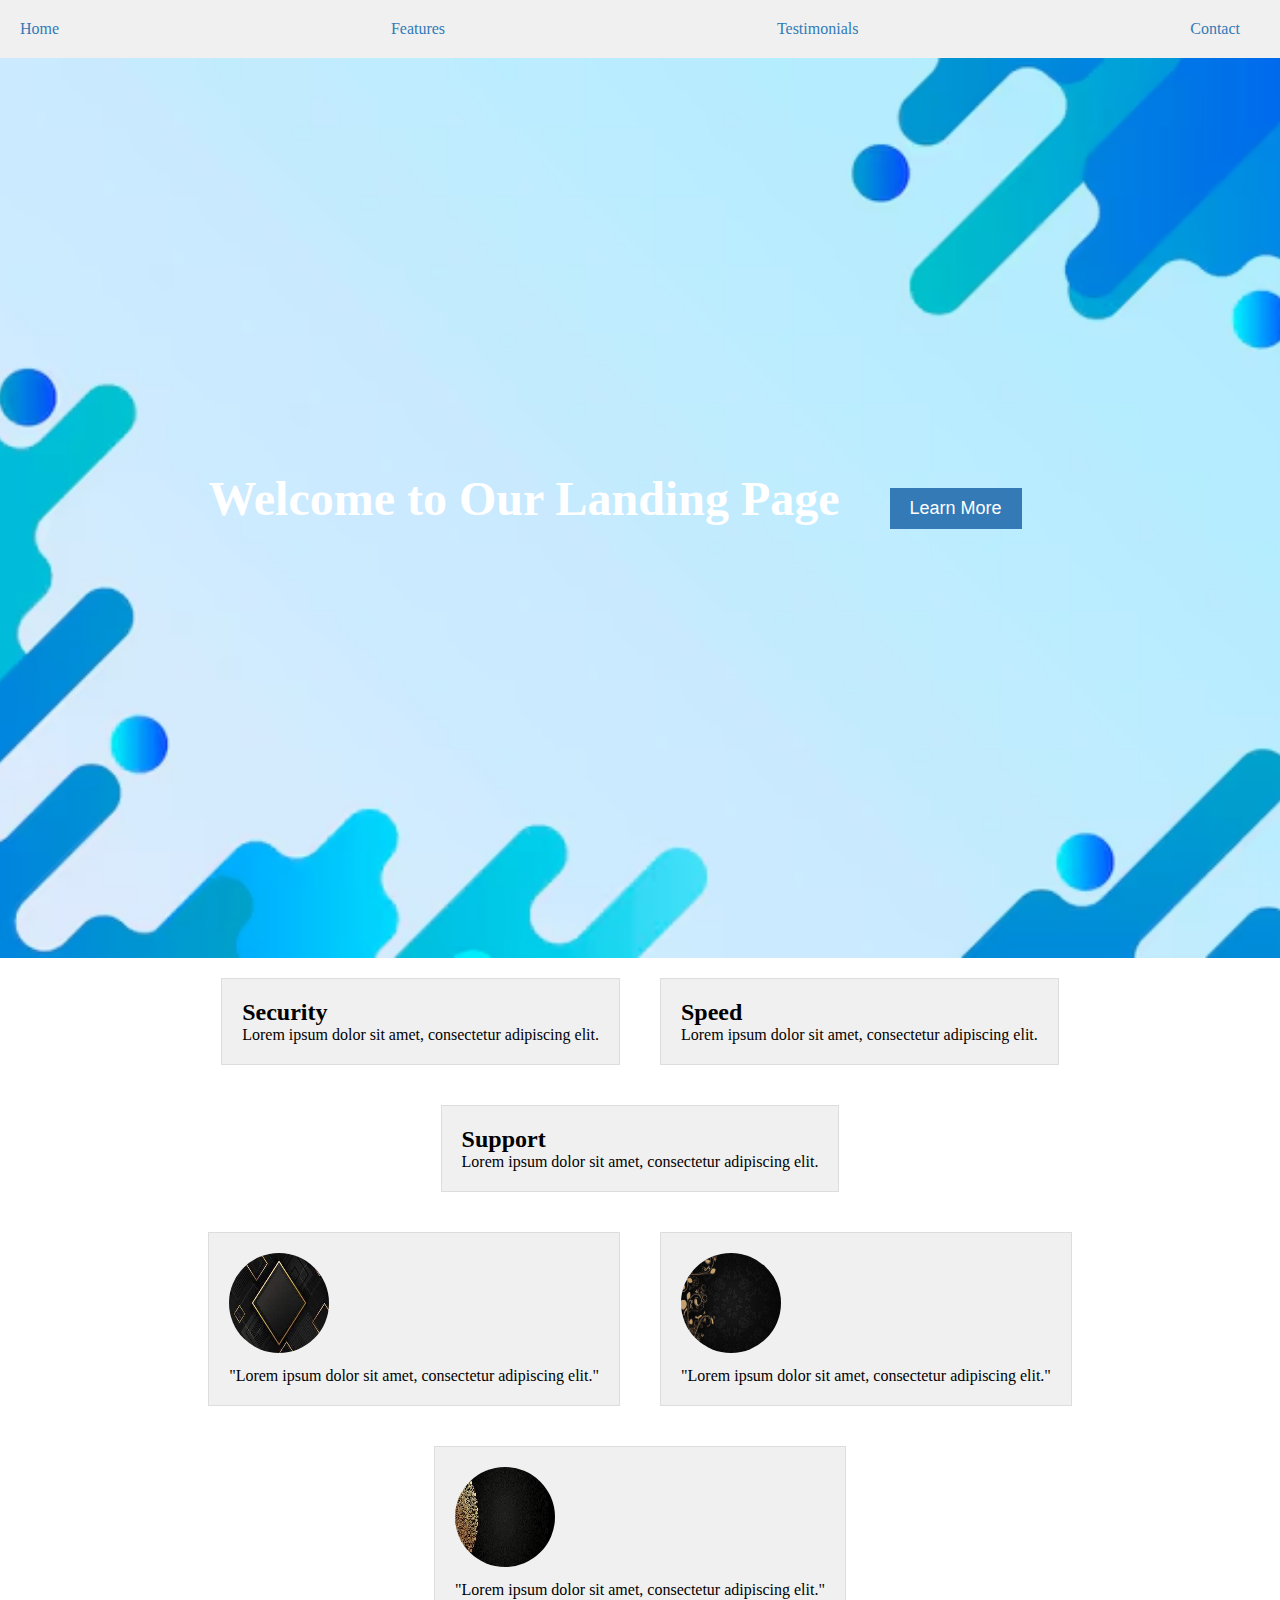
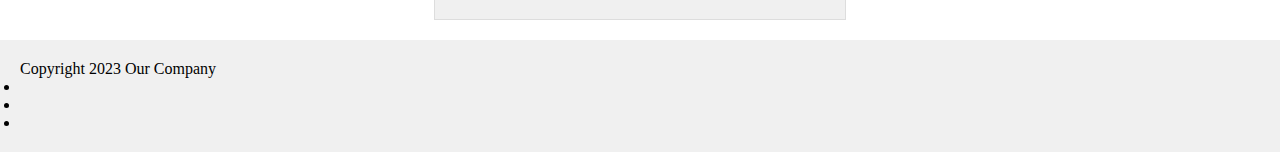
==== project5.html @ 0d43306b "added image files and added margin styles to section class" ====
<!DOCTYPE html>
<html lang="en">
<head>
	<meta charset="UTF-8">
	<meta name="viewport" content="width=device-width, initial-scale=1.0">
	<title>Landing Page</title>
	<link rel="stylesheet" href="project5styles.css">
</head>
<body>
	<header>
		<nav>
			<ul>
				<li><a href="#">Home</a></li>
				<li><a href="#">Features</a></li>
				<li><a href="#">Testimonials</a></li>
				<li><a href="#">Contact</a></li>
			</ul>
		</nav>
	</header>
	<main>
		<section class="hero">
			<h1>Welcome to Our Landing Page</h1>
			<button>Learn More</button>
		</section>
		<section class="features">
			<div class="feature">
				<i class="fa fa-lock"></i>
				<h2>Security</h2>
				<p>Lorem ipsum dolor sit amet, consectetur adipiscing elit.</p>
			</div>
			<div class="feature">
				<i class="fa fa-speed"></i>
				<h2>Speed</h2>
				<p>Lorem ipsum dolor sit amet, consectetur adipiscing elit.</p>
			</div>
			<div class="feature">
				<i class="fa fa-support"></i>
				<h2>Support</h2>
				<p>Lorem ipsum dolor sit amet, consectetur adipiscing elit.</p>
			</div>
		</section>
		<section class="testimonials">
			<div class="testimonial">
				<img src="IMG/image1.jpeg" alt="Testimonial 1">
				<p>"Lorem ipsum dolor sit amet, consectetur adipiscing elit."</p>
			</div>
			<div class="testimonial">
				<img src="IMG/image2.jpg" alt="Testimonial 2">
				<p>"Lorem ipsum dolor sit amet, consectetur adipiscing elit."</p>
			</div>
			<div class="testimonial">
				<img src="IMG/image3.jpeg" alt="Testimonial 3">
				<p>"Lorem ipsum dolor sit amet, consectetur adipiscing elit."</p>
			</div>
		</section>
	</main>
	<footer>
		<p>Copyright 2023 Our Company</p>
		<ul>
			<li><a href="#"><i class="fa fa-facebook"></i></a></li>
			<li><a href="#"><i class="fa fa-twitter"></i></a></li>
			<li><a href="#"><i class="fa fa-instagram"></i></a></li>
		</ul>
	</footer>
</body>
</html>
---- project5styles.css ----
* {
	box-sizing: border-box;
	margin: 0;
	padding: 0;
}

header {
	background-color: #f0f0f0;
	padding: 20px;
	text-align: center;
}

nav ul {
	list-style: none;
	margin: 0;
	padding: 0;
	display: flex;
	justify-content: space-between;
}

nav li {
	margin-right: 20px;
}

nav a {
	color: #337ab7;
	text-decoration: none;
}

nav a:hover {
	color: #23527c;
}

.hero {
	background-image: url('IMG/backgroung\ image.avif');
	background-size: cover;
	background-position: center;
	height: 100vh;
	display: flex;
	justify-content: center;
	align-items: center;
	color: #fff;
}

.hero h1 {
	font-size: 48px;
	margin-bottom: 20px;
}

.hero button {
	background-color: #337ab7;
	color: #fff;
	border: none;
	padding: 10px 20px;
	font-size: 18px;
	cursor: pointer;
  margin-left:50px;
  margin-right: 50px;
}

.hero button:hover {
	background-color: #23527c;
}

.features {
	display: flex;
	flex-wrap: wrap;
	justify-content: center;
}

.feature {
	margin: 20px;
	padding: 20px;
	background-color: #f0f0f0;
	border: 1px solid #ddd;
}

.feature i {
	font-size: 48px;
	margin-bottom: 10px;
}

.testimonials {
	display: flex;
	flex-wrap: wrap;
	justify-content: center;
}

.testimonial {
	margin: 20px;
	padding: 20px;
	background-color: #f0f0f0;
	border: 1px solid #ddd;
}

.testimonial img {
	width: 100px;
	height: 100px;
	border-radius: 50%;
	margin-bottom: 10px;
}

footer {
	background-color: #f0f0f0;
	padding: 20px;
	text-align: center;
}
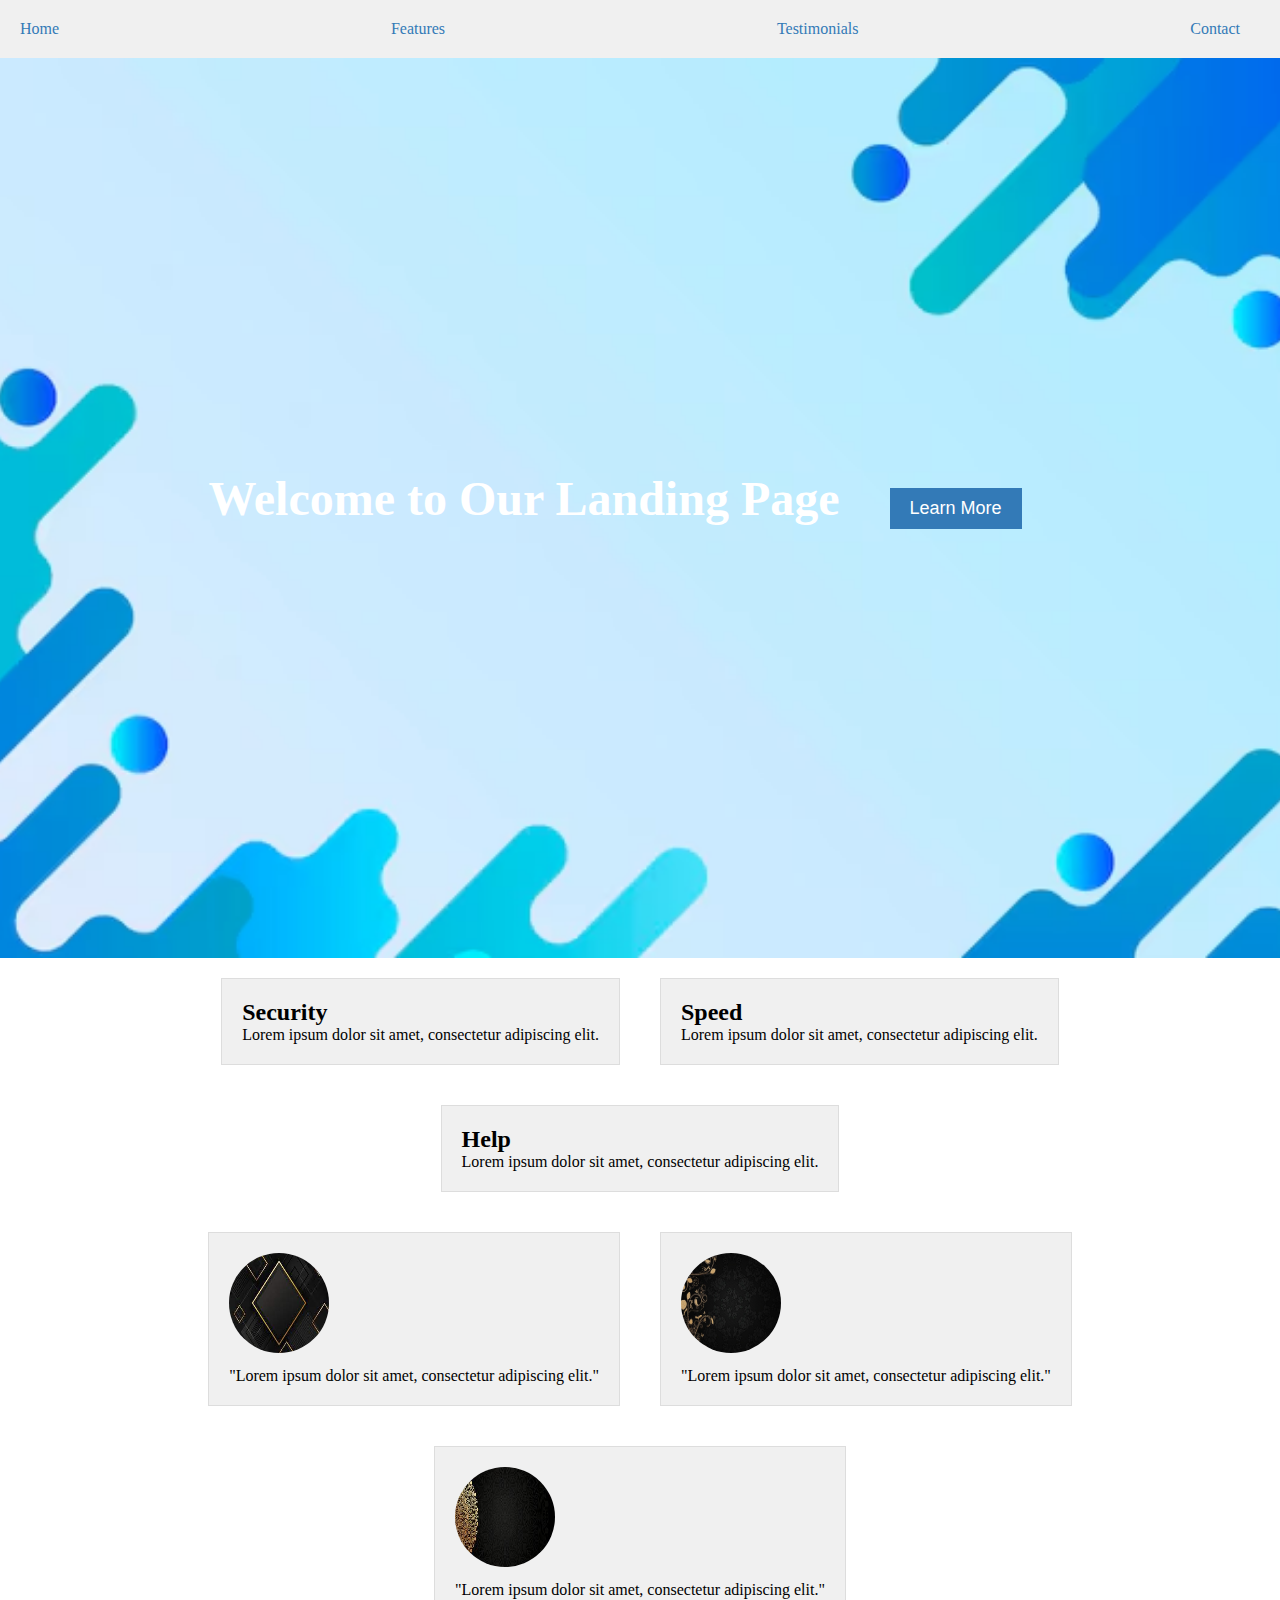
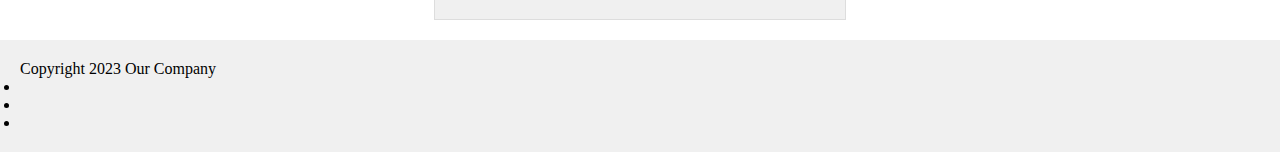
==== commit 5354055a: "changed heading" ====
--- a/project5.html
+++ b/project5.html
@@ -35,7 +35,7 @@
 			</div>
 			<div class="feature">
 				<i class="fa fa-support"></i>
-				<h2>Support</h2>
+				<h2>Help</h2>
 				<p>Lorem ipsum dolor sit amet, consectetur adipiscing elit.</p>
 			</div>
 		</section>
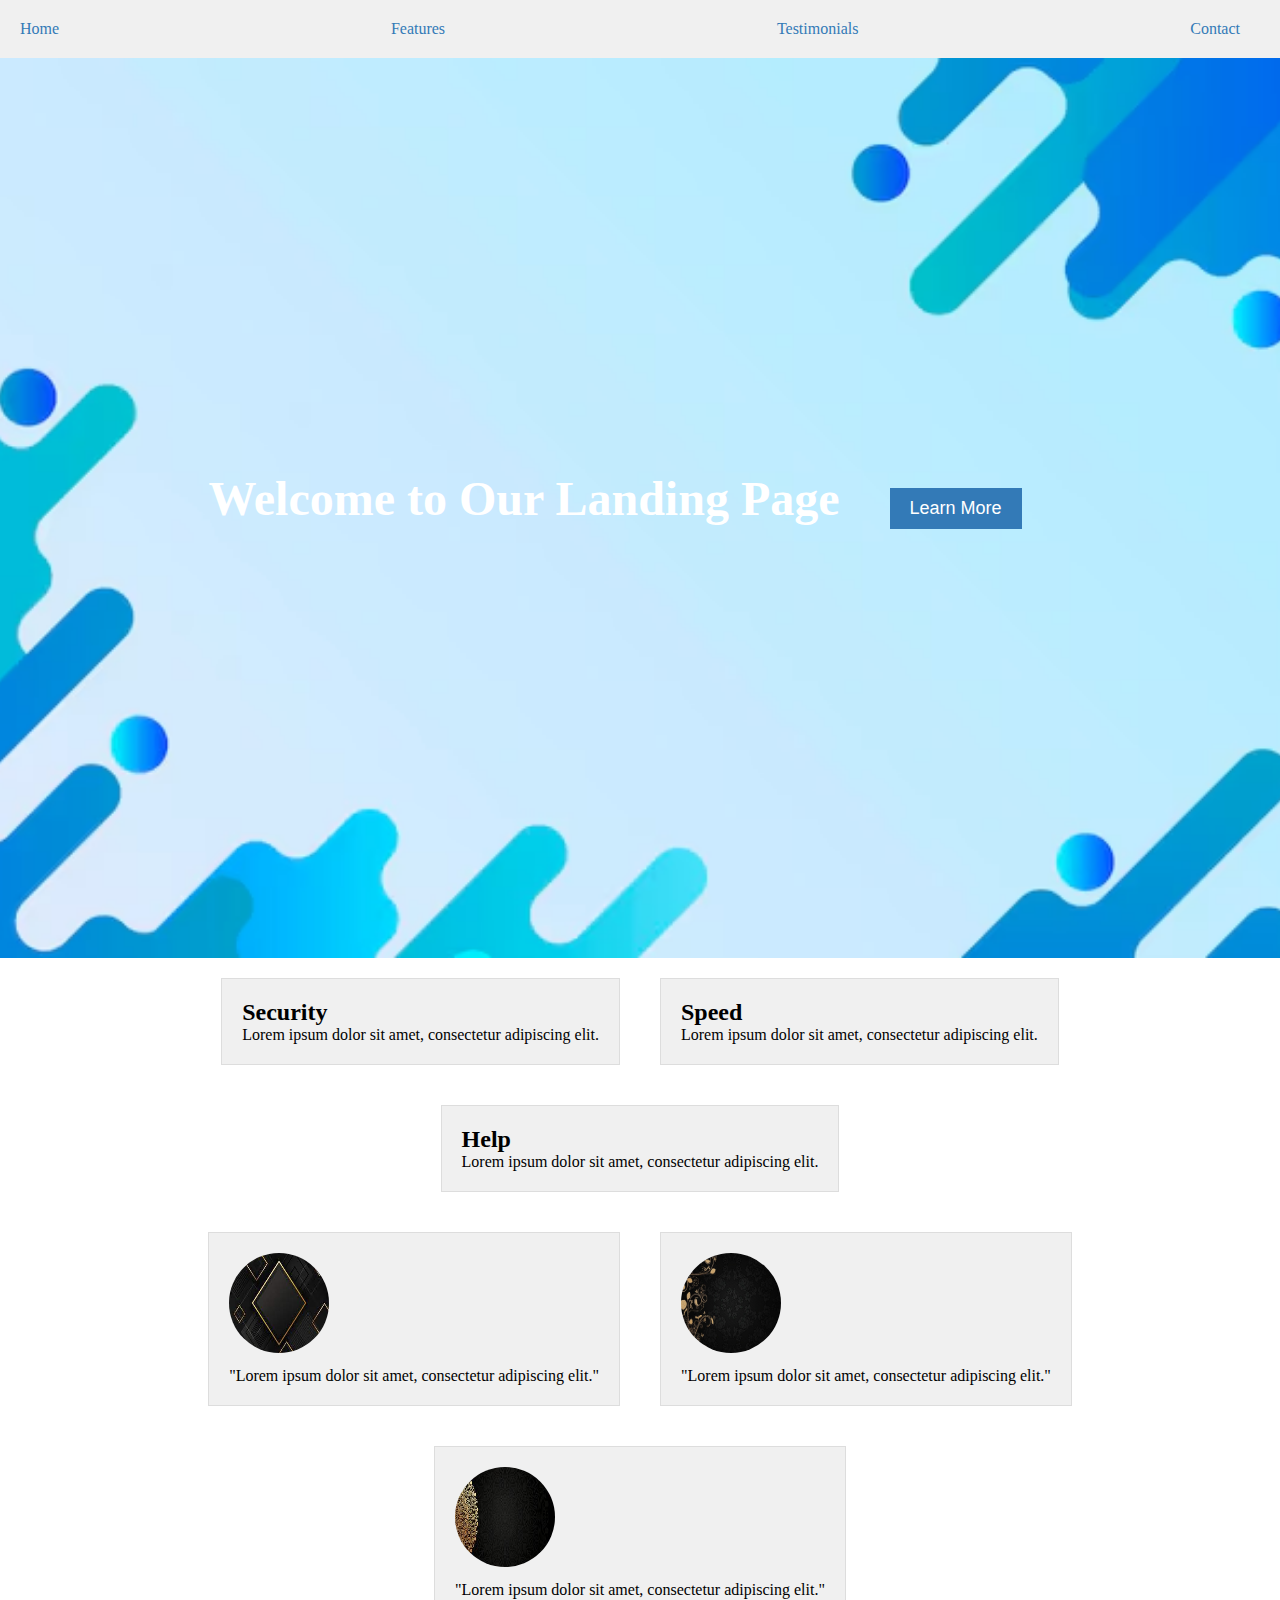
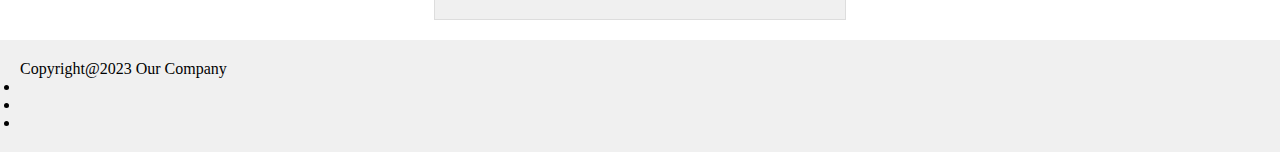
==== commit cc9682ab: "added some changes to footer" ====
--- a/project5.html
+++ b/project5.html
@@ -55,7 +55,7 @@
 		</section>
 	</main>
 	<footer>
-		<p>Copyright 2023 Our Company</p>
+		<p>Copyright@2023 Our Company</p>
 		<ul>
 			<li><a href="#"><i class="fa fa-facebook"></i></a></li>
 			<li><a href="#"><i class="fa fa-twitter"></i></a></li>
